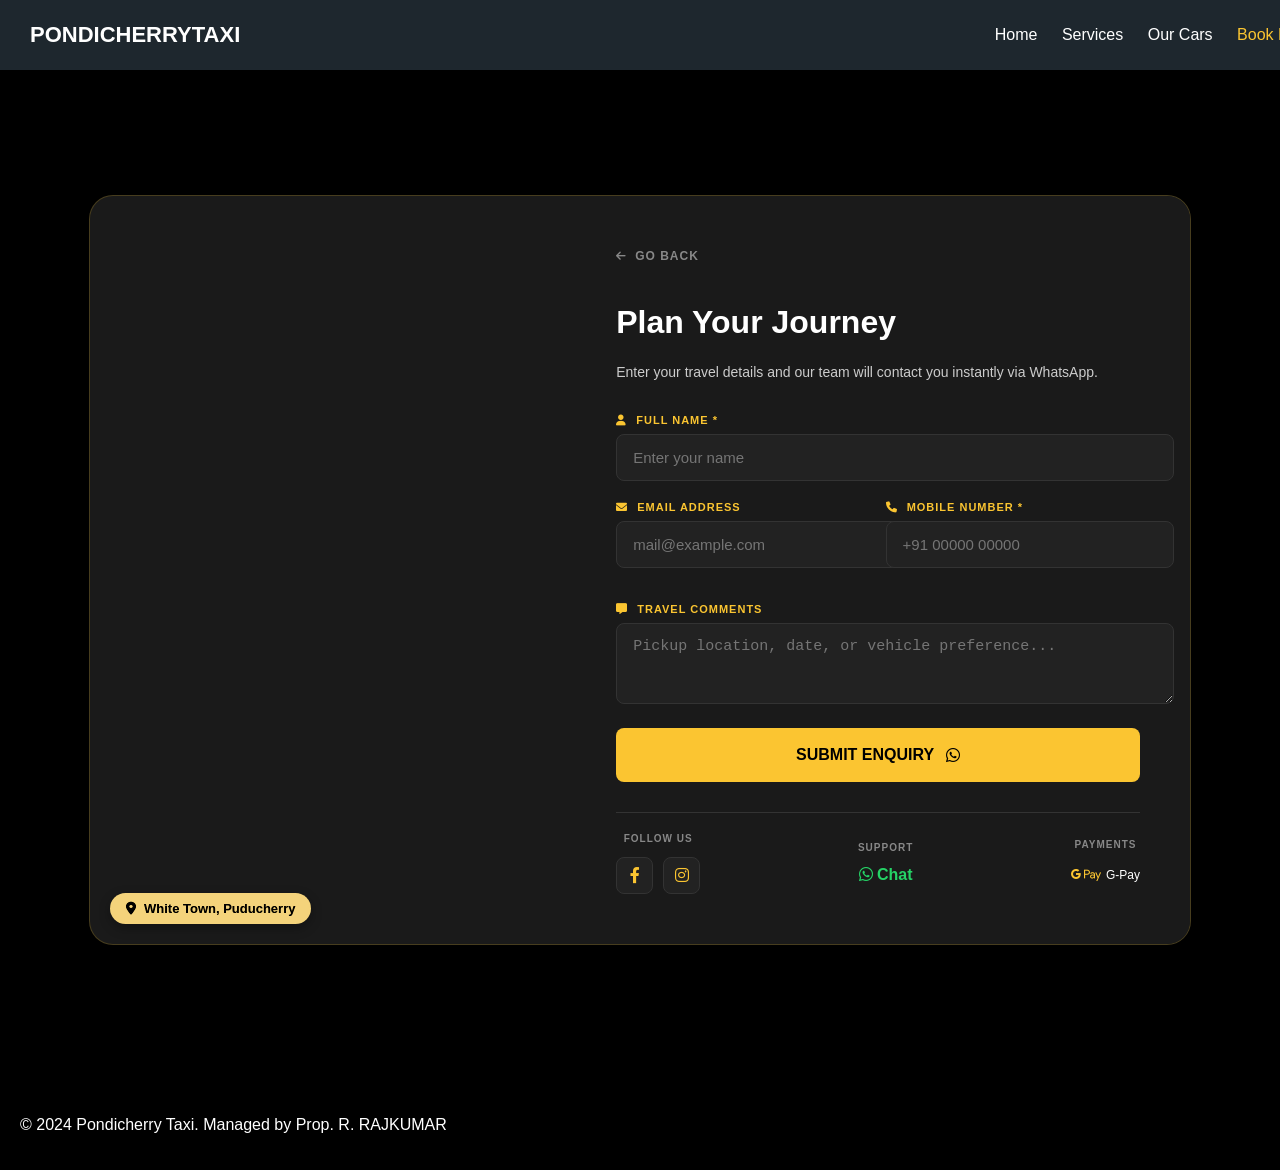
==== Enquiry.html @ b758b0fe "Final tesing..." ====
<!DOCTYPE html>
<html lang="en">
<head>
    <meta charset="UTF-8">
    <meta name="viewport" content="width=device-width, initial-scale=1.0">
    <title>Travel Enquiry | Pondicherry Taxi</title>
    <link rel="stylesheet" href="templates/style.css"> 
    <link rel="stylesheet" href="templates/Enquiry.css">
    <link rel="stylesheet" href="https://cdnjs.cloudflare.com/ajax/libs/font-awesome/6.0.0/css/all.min.css">
</head>
<body class="enquiry-body">

    <nav class="top-panel">
        <div class="logo">PONDICHERRY<span>TAXI</span></div>
        <div class="menu">
            <a href="index.html">Home</a>
            <a href="index.html#services">Services</a>
            <a href="index.html#fleet">Our Cars</a>
            <a href="index.html#booking-section" class="nav-cta" style="color:var(--gold)">Book Now</a>
        </div>
    </nav>

    <main class="enquiry-page">
        <div class="split-container">
            <div class="map-section">
                <iframe src="https://www.google.com/maps/embed?pb=!1m18!1m12!1m3!1d15613.06443494871!2d79.82512615!3d11.9338115!2m3!1f0!2f0!3f0!3m2!1i1024!2i768!4f13.1!3m3!1m2!1s0x3a53616a69527961%3A0x7d6c66657158756!2sWhite%20Town%2C%20Puducherry!5e0!3m2!1sen!2sin!4v1715856413890!5m2!1sen!2sin" 
                        width="100%" height="100%" style="border:0;" allowfullscreen="" loading="lazy">
                </iframe>
                <div class="map-overlay">
                    <div class="info-pill"><i class="fas fa-map-marker-alt"></i> White Town, Puducherry</div>
                </div>
            </div>

            <div class="form-section">
                <a href="javascript:history.back()" class="back-link" style="display: inline-flex; align-items: center; gap: 8px; color: #888; text-decoration: none; font-size: 12px; font-weight: 600; margin-bottom: 15px; text-transform: uppercase; letter-spacing: 1px;">
                    <i class="fas fa-arrow-left"></i> Go Back
                </a>

                <div class="form-header">
                    <h2>Plan Your Journey</h2>
                    <div class="divider" style="margin: 0 0 20px 0;"></div>
                    <p class="subtitle">Enter your travel details and our team will contact you instantly via WhatsApp.</p>
                </div>

                <form onsubmit="sendEnquiry(event)">
                    <div class="input-group">
                        <label><i class="fas fa-user"></i> Full Name *</label>
                        <input type="text" id="fname" placeholder="Enter your name" required>
                    </div>
                    
                    <div class="form-row">
                        <div class="input-group">
                            <label><i class="fas fa-envelope"></i> Email Address</label>
                            <input type="email" id="femail" placeholder="mail@example.com">
                        </div>
                        <div class="input-group">
                            <label><i class="fas fa-phone"></i> Mobile Number *</label>
                            <input type="tel" id="fphone" placeholder="+91 00000 00000" required>
                        </div>
                    </div>

                    <div class="input-group">
                        <label><i class="fas fa-comment-alt"></i> Travel Comments</label>
                        <textarea id="fmsg" placeholder="Pickup location, date, or vehicle preference..." rows="3"></textarea>
                    </div>

                    <button type="submit" class="send-btn">
                        <span>Submit Enquiry</span>
                        <i class="fab fa-whatsapp"></i>
                    </button>
                </form>

                <div class="footer-trust-container" style="margin-top: 30px; border-top: 1px solid #333; padding-top: 20px;">
                    <div class="trust-grid" style="display: flex; justify-content: space-between; align-items: center; gap: 10px;">
                        
                        <div class="trust-card">
                            <span class="trust-label" style="font-size: 10px; color: #888; text-transform: uppercase;">Follow Us</span>
                            <div class="social-wrapper" style="display: flex; gap: 10px; margin-top: 5px;">
                                <a href="#" class="social-btn" style="color:var(--gold);"><i class="fab fa-facebook-f"></i></a>
                                <a href="#" class="social-btn" style="color:var(--gold);"><i class="fab fa-instagram"></i></a>
                            </div>
                        </div>

                        <div class="trust-card">
                            <span class="trust-label" style="font-size: 10px; color: #888; text-transform: uppercase;">Support</span>
                            <a href="https://wa.me/919585641389" style="display: block; color: #25d366; text-decoration: none; margin-top: 5px; font-weight: bold;">
                                <i class="fab fa-whatsapp"></i> Chat
                            </a>
                        </div>

                        <div class="trust-card">
                            <span class="trust-label" style="font-size: 10px; color: #888; text-transform: uppercase;">Payments</span>
                            <div style="color: white; margin-top: 5px; font-size: 12px; display: flex; align-items: center; gap: 5px;">
                                <i class="fab fa-google-pay" style="font-size: 24px; color: var(--gold);"></i> G-Pay
                            </div>
                        </div>
                    </div>
                </div>
            </div>
        </div>
    </main>

    <footer class="footer-bottom" style="background: #000; padding: 20px;">
        <p>© 2024 Pondicherry Taxi. Managed by Prop. R. RAJKUMAR</p>
    </footer>

    <script>
        function sendEnquiry(event) {
            event.preventDefault();
            const name = document.getElementById('fname').value;
            const email = document.getElementById('femail').value;
            const phone = document.getElementById('fphone').value;
            const msg = document.getElementById('fmsg').value;
            const whatsappNumber = "919585641389";
            
            const text = `*New Travel Enquiry*%0A------------------%0A👤 *Name:* ${name}%0A📧 *Email:* ${email}%0A📞 *Phone:* ${phone}%0A💬 *Message:* ${msg}`;
            
            window.open(`https://wa.me/${whatsappNumber}?text=${text}`, '_blank');
        }
    </script>
</body>
</html>
---- templates/style.css ----
/* Reset default margin & font */
body {
  margin: 0;
  font-family: Arial, sans-serif;
}

/* Top Panel / Navigation */
.top-panel {
  position: fixed;
  top: 0;
  width: 100%;
  height: 70px;
  background-color: #1e272e;
  display: flex;
  align-items: center;
  justify-content: space-between;
  padding: 0 30px;
  color: white;
  z-index: 1000;
}

/* Logo text */
.logo {
  font-size: 22px;
  font-weight: bold;
}

/* Navigation menu */
.menu a {
  color: white;
  text-decoration: none;
  margin-left: 20px;
  font-size: 16px;
}

.menu a:hover {
  color: #fbc531;
}

/* Hero Section */
.hero {
  background-image: url("../src/taxi-bg.jpg"); /* add taxi image */
  background-size: cover;
  background-position: center;
  min-height: 100vh;
  padding-top: 120px; /* space below fixed top panel */
  display: flex;
  justify-content: center;
  align-items: flex-start;
}

/* Booking Form */
.booking-form {
  background: rgba(255, 255, 255, 0.95);
  padding: 30px;
  border-radius: 12px;
  box-shadow: 0 0 20px rgba(0,0,0,0.2);
  max-width: 400px;
  width: 100%;
  text-align: center;
}

.booking-form h2 {
  margin-bottom: 20px;
}

.booking-form input {
  width: 100%;
  padding: 12px;
  margin: 10px 0;
  border: 1px solid #ccc;
  border-radius: 6px;
}

.booking-form button {
  width: 100%;
  padding: 12px;
  margin-top: 10px;
  background-color: #f9ca24;
  border: none;
  font-size: 16px;
  font-weight: bold;
  cursor: pointer;
  border-radius: 6px;
}

.booking-form button:hover {
  background-color: #e1b12c;
}

/* Content Section */
.content {
  margin-top: 50px;
  padding: 40px 20px;
  text-align: center;
  background-color: #f5f6fa;
}

/* Responsive for Mobile */
@media (max-width: 600px) {
  .menu a {
    margin-left: 10px;
    font-size: 14px;
  }

  .booking-form {
    margin: 0 10px;
    padding: 20px;
  }

  .top-panel {
    padding: 0 15px;
  }
}
.whatsapp-float {
  position: fixed;
  bottom: 20px;
  right: 20px;
  background: #25d366;
  color: white;
  font-size: 26px;
  padding: 15px;
  border-radius: 50%;
  text-decoration: none;
  box-shadow: 0 0 10px rgba(0,0,0,0.3);
  z-index: 1000;
}
---- templates/Enquiry.css ----
/* Enquiry.css - Premium Dark Theme */

:root {
    --gold: #fbc531;
    --dark: #000000;
}

.enquiry-body {
    background-color: #000; /* Match Home Page background */
    color: white;
}

/* Page Layout */
.enquiry-page {
    min-height: 100vh;
    padding: 120px 5% 60px;
    display: flex;
    justify-content: center;
    align-items: center;
}

.split-container {
    display: flex;
    width: 100%;
    max-width: 1100px;
    background: #1a1a1a; /* Dark gray surface */
    border-radius: 24px;
    overflow: hidden;
    box-shadow: 0 20px 50px rgba(0,0,0,0.5);
    border: 1px solid rgba(251, 197, 49, 0.2); /* Subtle gold border */
}

/* Map Section */
.map-section {
    flex: 1;
    position: relative;
    min-height: 400px;
    filter: grayscale(0.5) contrast(1.2); /* Styled map to look premium */
}

.map-overlay {
    position: absolute;
    bottom: 20px;
    left: 20px;
}

.info-pill {
    background: var(--gold);
    color: var(--dark);
    padding: 8px 16px;
    border-radius: 50px;
    font-size: 13px;
    font-weight: 700;
    box-shadow: 0 4px 12px rgba(0,0,0,0.3);
    display: flex;
    align-items: center;
    gap: 8px;
}

/* Form Section */
.form-section {
    flex: 1.1;
    padding: 50px;
    background: #1a1a1a;
}

.form-header h2 {
    font-size: 32px;
    color: white;
    margin-bottom: 5px;
    font-weight: 700;
}

.subtitle {
    color: #ccc;
    font-size: 14px;
    line-height: 1.6;
    margin-bottom: 30px;
}

.form-row {
    display: flex;
    gap: 15px;
    margin-bottom: 15px;
}

.input-group {
    flex: 1;
    margin-bottom: 20px;
}

.input-group label {
    display: block;
    font-size: 11px;
    font-weight: 700;
    color: var(--gold);
    margin-bottom: 8px;
    text-transform: uppercase;
    letter-spacing: 1px;
}

.input-group label i {
    margin-right: 5px;
}

.input-group input, .input-group textarea {
    width: 100%;
    padding: 14px 16px;
    border: 1px solid #333;
    border-radius: 8px;
    font-size: 15px;
    transition: all 0.3s ease;
    background: #222;
    color: white;
    outline: none;
}

.input-group input:focus, .input-group textarea:focus {
    border-color: var(--gold);
    background: #2a2a2a;
    box-shadow: 0 0 10px rgba(251, 197, 49, 0.2);
}

.send-btn {
    width: 100%;
    background: var(--gold);
    color: var(--dark);
    border: none;
    padding: 18px;
    border-radius: 8px;
    font-size: 16px;
    font-weight: 700;
    cursor: pointer;
    display: flex;
    align-items: center;
    justify-content: center;
    gap: 12px;
    transition: all 0.3s ease;
    text-transform: uppercase;
}

.send-btn:hover {
    background: white;
    transform: translateY(-3px);
    box-shadow: 0 10px 20px rgba(251, 197, 49, 0.2);
}

/* WhatsApp Floating Button */
.whatsapp-btn {
    position: fixed;
    bottom: 30px;
    right: 30px;
    background: #25d366;
    color: white;
    width: 60px;
    height: 60px;
    border-radius: 50%;
    display: flex;
    justify-content: center;
    align-items: center;
    font-size: 30px;
    box-shadow: 0 8px 25px rgba(37, 211, 102, 0.3);
    z-index: 2000;
    text-decoration: none;
}

/* --- Added Trust Section Styles --- */

.footer-trust-container {
    margin-top: 30px;
    padding-top: 25px;
    border-top: 1px solid #333;
}

.trust-grid {
    display: flex;
    justify-content: space-between;
    align-items: center;
    gap: 15px;
}

.trust-card {
    display: flex;
    flex-direction: column;
    align-items: center;
    gap: 8px;
}

.trust-label {
    font-size: 10px;
    text-transform: uppercase;
    letter-spacing: 1px;
    color: #888;
    font-weight: 700;
}

.social-wrapper {
    display: flex;
    gap: 10px;
}

.social-btn {
    width: 35px;
    height: 35px;
    background: #222;
    border-radius: 8px;
    display: flex;
    align-items: center;
    justify-content: center;
    color: var(--gold);
    text-decoration: none;
    transition: 0.3s;
    border: 1px solid #333;
}

.social-btn:hover {
    background: var(--gold);
    color: #000;
    transform: translateY(-3px);
}

.wa-direct {
    display: flex;
    align-items: center;
    gap: 5px;
    color: #25d366;
    text-decoration: none;
    font-size: 13px;
    font-weight: 600;
    background: rgba(37, 211, 102, 0.1);
    padding: 5px 12px;
    border-radius: 20px;
}

.payment-badge {
    display: flex;
    align-items: center;
    gap: 5px;
    color: var(--gold);
}

.payment-badge i { font-size: 24px; }
.payment-text { font-size: 12px; color: #fff; }

/* Mobile Responsive */
@media (max-width: 900px) {
    .split-container { flex-direction: column-reverse; }
    .form-section { padding: 40px 25px; }
    .form-row { flex-direction: column; gap: 0; }
    .map-section { min-height: 250px; }
    .enquiry-page { padding-top: 100px; }
}

@media (max-width: 600px) {
    .trust-grid { flex-direction: row; flex-wrap: wrap; justify-content: center; gap: 20px; }
}
/* --- Professional Back Button --- */
.back-link {
    display: inline-flex;
    align-items: center;
    gap: 8px;
    color: #888;
    text-decoration: none;
    font-size: 13px;
    font-weight: 600;
    margin-bottom: 20px;
    transition: all 0.3s ease;
    text-transform: uppercase;
    letter-spacing: 1px;
}

.back-link i {
    font-size: 11px;
    transition: transform 0.3s ease;
}

.back-link:hover {
    color: var(--gold);
}

.back-link:hover i {
    transform: translateX(-5px); /* Moves arrow left on hover */
}
.back-link {
    transition: 0.3s all ease;
}

.back-link:hover {
    color: var(--gold) !important;
}

.back-link:hover i {
    transform: translateX(-5px);
}
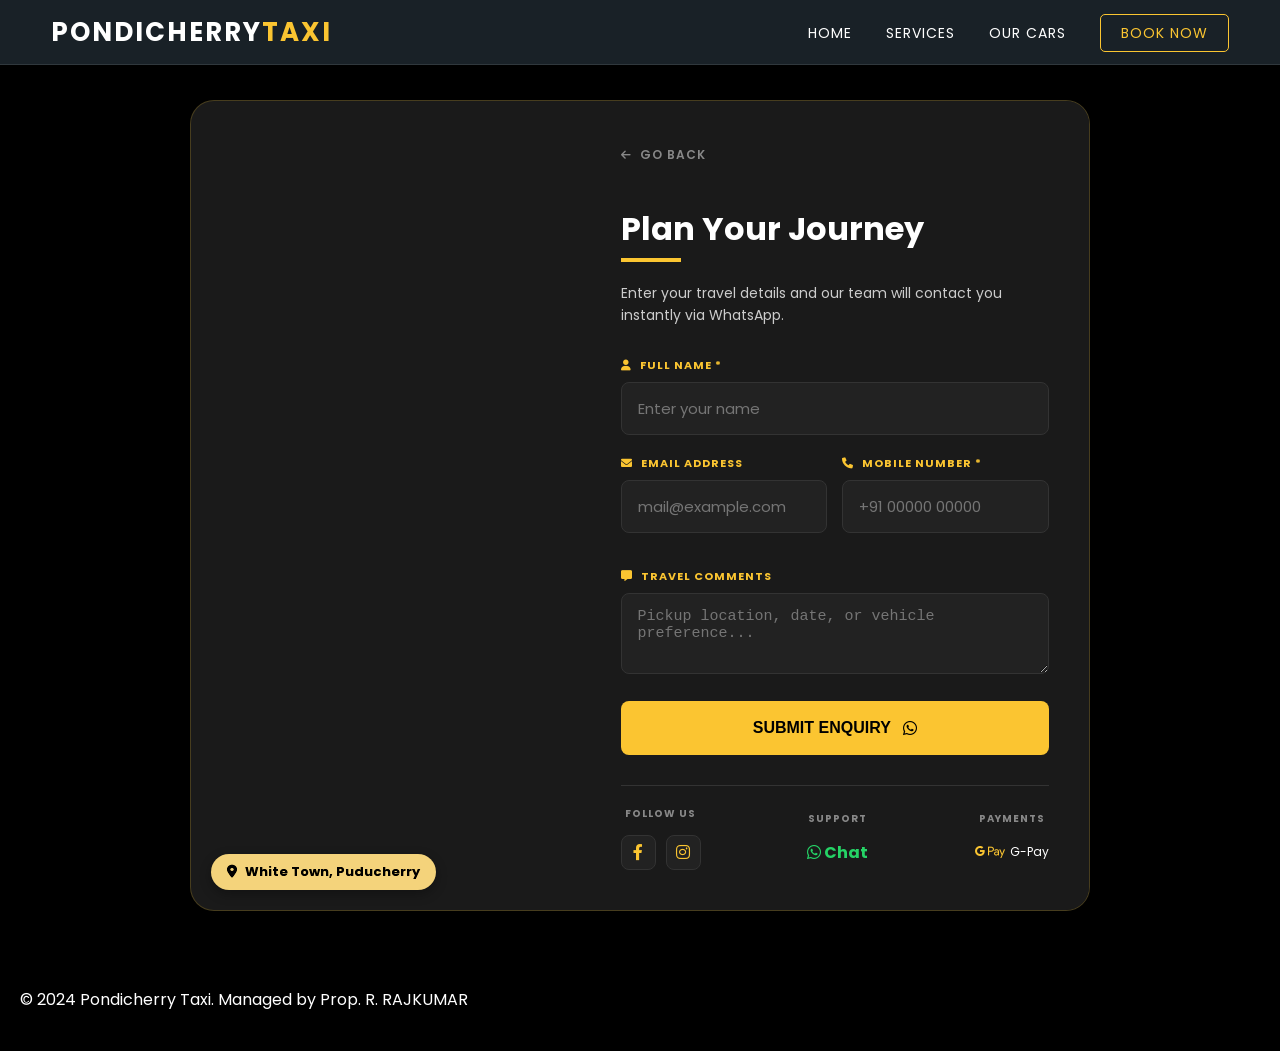
==== commit 75a57c19: "Final testing" ====
--- a/Enquiry.html
+++ b/Enquiry.html
@@ -1,122 +1,240 @@
 <!DOCTYPE html>
 <html lang="en">
-<head>
-    <meta charset="UTF-8">
-    <meta name="viewport" content="width=device-width, initial-scale=1.0">
+  <head>
+    <meta charset="UTF-8" />
+    <meta name="viewport" content="width=device-width, initial-scale=1.0" />
     <title>Travel Enquiry | Pondicherry Taxi</title>
-    <link rel="stylesheet" href="templates/style.css"> 
-    <link rel="stylesheet" href="templates/Enquiry.css">
-    <link rel="stylesheet" href="https://cdnjs.cloudflare.com/ajax/libs/font-awesome/6.0.0/css/all.min.css">
-</head>
-<body class="enquiry-body">
-
+    <link rel="stylesheet" href="templates/style.css" />
+    <link rel="stylesheet" href="templates/Enquiry.css" />
+    <link
+      rel="stylesheet"
+      href="https://cdnjs.cloudflare.com/ajax/libs/font-awesome/6.0.0/css/all.min.css"
+    />
+  </head>
+  <body class="enquiry-body">
     <nav class="top-panel">
-        <div class="logo">PONDICHERRY<span>TAXI</span></div>
-        <div class="menu">
-            <a href="index.html">Home</a>
-            <a href="index.html#services">Services</a>
-            <a href="index.html#fleet">Our Cars</a>
-            <a href="index.html#booking-section" class="nav-cta" style="color:var(--gold)">Book Now</a>
+      <div class="logo">PONDICHERRY<span>TAXI</span></div>
+      <div class="menu">
+        <a href="index.html">Home</a>
+        <a href="index.html#services">Services</a>
+        <a href="index.html#fleet">Our Cars</a>
+        <a
+          href="index.html#booking-section"
+          class="nav-cta"
+          style="color: var(--gold)"
+          >Book Now</a
+        >
+      </div>
+    </nav>
+
+    <main class="enquiry-page">
+      <div class="split-container">
+        <div class="map-section">
+          <iframe
+            src="https://www.google.com/maps/embed?pb=!1m18!1m12!1m3!1d15613.06443494871!2d79.82512615!3d11.9338115!2m3!1f0!2f0!3f0!3m2!1i1024!2i768!4f13.1!3m3!1m2!1s0x3a53616a69527961%3A0x7d6c66657158756!2sWhite%20Town%2C%20Puducherry!5e0!3m2!1sen!2sin!4v1715856413890!5m2!1sen!2sin"
+            width="100%"
+            height="100%"
+            style="border: 0"
+            allowfullscreen=""
+            loading="lazy"
+          >
+          </iframe>
+          <div class="map-overlay">
+            <div class="info-pill">
+              <i class="fas fa-map-marker-alt"></i> White Town, Puducherry
+            </div>
+          </div>
         </div>
-    </nav>
-
-    <main class="enquiry-page">
-        <div class="split-container">
-            <div class="map-section">
-                <iframe src="https://www.google.com/maps/embed?pb=!1m18!1m12!1m3!1d15613.06443494871!2d79.82512615!3d11.9338115!2m3!1f0!2f0!3f0!3m2!1i1024!2i768!4f13.1!3m3!1m2!1s0x3a53616a69527961%3A0x7d6c66657158756!2sWhite%20Town%2C%20Puducherry!5e0!3m2!1sen!2sin!4v1715856413890!5m2!1sen!2sin" 
-                        width="100%" height="100%" style="border:0;" allowfullscreen="" loading="lazy">
-                </iframe>
-                <div class="map-overlay">
-                    <div class="info-pill"><i class="fas fa-map-marker-alt"></i> White Town, Puducherry</div>
+
+        <div class="form-section">
+          <a
+            href="javascript:history.back()"
+            class="back-link"
+            style="
+              display: inline-flex;
+              align-items: center;
+              gap: 8px;
+              color: #888;
+              text-decoration: none;
+              font-size: 12px;
+              font-weight: 600;
+              margin-bottom: 15px;
+              text-transform: uppercase;
+              letter-spacing: 1px;
+            "
+          >
+            <i class="fas fa-arrow-left"></i> Go Back
+          </a>
+
+          <div class="form-header">
+            <h2>Plan Your Journey</h2>
+            <div class="divider" style="margin: 0 0 20px 0"></div>
+            <p class="subtitle">
+              Enter your travel details and our team will contact you instantly
+              via WhatsApp.
+            </p>
+          </div>
+
+          <form onsubmit="sendEnquiry(event)">
+            <div class="input-group">
+              <label><i class="fas fa-user"></i> Full Name *</label>
+              <input
+                type="text"
+                id="fname"
+                placeholder="Enter your name"
+                required
+              />
+            </div>
+
+            <div class="form-row">
+              <div class="input-group">
+                <label><i class="fas fa-envelope"></i> Email Address</label>
+                <input
+                  type="email"
+                  id="femail"
+                  placeholder="mail@example.com"
+                />
+              </div>
+              <div class="input-group">
+                <label><i class="fas fa-phone"></i> Mobile Number *</label>
+                <input
+                  type="tel"
+                  id="fphone"
+                  placeholder="+91 00000 00000"
+                  required
+                />
+              </div>
+            </div>
+
+            <div class="input-group">
+              <label><i class="fas fa-comment-alt"></i> Travel Comments</label>
+              <textarea
+                id="fmsg"
+                placeholder="Pickup location, date, or vehicle preference..."
+                rows="3"
+              ></textarea>
+            </div>
+
+            <button type="submit" class="send-btn">
+              <span>Submit Enquiry</span>
+              <i class="fab fa-whatsapp"></i>
+            </button>
+          </form>
+
+          <div
+            class="footer-trust-container"
+            style="
+              margin-top: 30px;
+              border-top: 1px solid #333;
+              padding-top: 20px;
+            "
+          >
+            <div
+              class="trust-grid"
+              style="
+                display: flex;
+                justify-content: space-between;
+                align-items: center;
+                gap: 10px;
+              "
+            >
+              <div class="trust-card">
+                <span
+                  class="trust-label"
+                  style="
+                    font-size: 10px;
+                    color: #888;
+                    text-transform: uppercase;
+                  "
+                  >Follow Us</span
+                >
+                <div
+                  class="social-wrapper"
+                  style="display: flex; gap: 10px; margin-top: 5px"
+                >
+                  <a href="#" class="social-btn" style="color: var(--gold)"
+                    ><i class="fab fa-facebook-f"></i
+                  ></a>
+                  <a href="#" class="social-btn" style="color: var(--gold)"
+                    ><i class="fab fa-instagram"></i
+                  ></a>
                 </div>
-            </div>
-
-            <div class="form-section">
-                <a href="javascript:history.back()" class="back-link" style="display: inline-flex; align-items: center; gap: 8px; color: #888; text-decoration: none; font-size: 12px; font-weight: 600; margin-bottom: 15px; text-transform: uppercase; letter-spacing: 1px;">
-                    <i class="fas fa-arrow-left"></i> Go Back
+              </div>
+
+              <div class="trust-card">
+                <span
+                  class="trust-label"
+                  style="
+                    font-size: 10px;
+                    color: #888;
+                    text-transform: uppercase;
+                  "
+                  >Support</span
+                >
+                <a
+                  href="https://wa.me/919585641389"
+                  style="
+                    display: block;
+                    color: #25d366;
+                    text-decoration: none;
+                    margin-top: 5px;
+                    font-weight: bold;
+                  "
+                >
+                  <i class="fab fa-whatsapp"></i> Chat
                 </a>
-
-                <div class="form-header">
-                    <h2>Plan Your Journey</h2>
-                    <div class="divider" style="margin: 0 0 20px 0;"></div>
-                    <p class="subtitle">Enter your travel details and our team will contact you instantly via WhatsApp.</p>
+              </div>
+
+              <div class="trust-card">
+                <span
+                  class="trust-label"
+                  style="
+                    font-size: 10px;
+                    color: #888;
+                    text-transform: uppercase;
+                  "
+                  >Payments</span
+                >
+                <div
+                  style="
+                    color: white;
+                    margin-top: 5px;
+                    font-size: 12px;
+                    display: flex;
+                    align-items: center;
+                    gap: 5px;
+                  "
+                >
+                  <i
+                    class="fab fa-google-pay"
+                    style="font-size: 24px; color: var(--gold)"
+                  ></i>
+                  G-Pay
                 </div>
-
-                <form onsubmit="sendEnquiry(event)">
-                    <div class="input-group">
-                        <label><i class="fas fa-user"></i> Full Name *</label>
-                        <input type="text" id="fname" placeholder="Enter your name" required>
-                    </div>
-                    
-                    <div class="form-row">
-                        <div class="input-group">
-                            <label><i class="fas fa-envelope"></i> Email Address</label>
-                            <input type="email" id="femail" placeholder="mail@example.com">
-                        </div>
-                        <div class="input-group">
-                            <label><i class="fas fa-phone"></i> Mobile Number *</label>
-                            <input type="tel" id="fphone" placeholder="+91 00000 00000" required>
-                        </div>
-                    </div>
-
-                    <div class="input-group">
-                        <label><i class="fas fa-comment-alt"></i> Travel Comments</label>
-                        <textarea id="fmsg" placeholder="Pickup location, date, or vehicle preference..." rows="3"></textarea>
-                    </div>
-
-                    <button type="submit" class="send-btn">
-                        <span>Submit Enquiry</span>
-                        <i class="fab fa-whatsapp"></i>
-                    </button>
-                </form>
-
-                <div class="footer-trust-container" style="margin-top: 30px; border-top: 1px solid #333; padding-top: 20px;">
-                    <div class="trust-grid" style="display: flex; justify-content: space-between; align-items: center; gap: 10px;">
-                        
-                        <div class="trust-card">
-                            <span class="trust-label" style="font-size: 10px; color: #888; text-transform: uppercase;">Follow Us</span>
-                            <div class="social-wrapper" style="display: flex; gap: 10px; margin-top: 5px;">
-                                <a href="#" class="social-btn" style="color:var(--gold);"><i class="fab fa-facebook-f"></i></a>
-                                <a href="#" class="social-btn" style="color:var(--gold);"><i class="fab fa-instagram"></i></a>
-                            </div>
-                        </div>
-
-                        <div class="trust-card">
-                            <span class="trust-label" style="font-size: 10px; color: #888; text-transform: uppercase;">Support</span>
-                            <a href="https://wa.me/919585641389" style="display: block; color: #25d366; text-decoration: none; margin-top: 5px; font-weight: bold;">
-                                <i class="fab fa-whatsapp"></i> Chat
-                            </a>
-                        </div>
-
-                        <div class="trust-card">
-                            <span class="trust-label" style="font-size: 10px; color: #888; text-transform: uppercase;">Payments</span>
-                            <div style="color: white; margin-top: 5px; font-size: 12px; display: flex; align-items: center; gap: 5px;">
-                                <i class="fab fa-google-pay" style="font-size: 24px; color: var(--gold);"></i> G-Pay
-                            </div>
-                        </div>
-                    </div>
-                </div>
-            </div>
+              </div>
+            </div>
+          </div>
         </div>
+      </div>
     </main>
 
-    <footer class="footer-bottom" style="background: #000; padding: 20px;">
-        <p>© 2024 Pondicherry Taxi. Managed by Prop. R. RAJKUMAR</p>
+    <footer class="footer-bottom" style="background: #000; padding: 20px">
+      <p>© 2024 Pondicherry Taxi. Managed by Prop. R. RAJKUMAR</p>
     </footer>
 
     <script>
-        function sendEnquiry(event) {
-            event.preventDefault();
-            const name = document.getElementById('fname').value;
-            const email = document.getElementById('femail').value;
-            const phone = document.getElementById('fphone').value;
-            const msg = document.getElementById('fmsg').value;
-            const whatsappNumber = "919585641389";
-            
-            const text = `*New Travel Enquiry*%0A------------------%0A👤 *Name:* ${name}%0A📧 *Email:* ${email}%0A📞 *Phone:* ${phone}%0A💬 *Message:* ${msg}`;
-            
-            window.open(`https://wa.me/${whatsappNumber}?text=${text}`, '_blank');
-        }
+      function sendEnquiry(event) {
+        event.preventDefault();
+        const name = document.getElementById("fname").value;
+        const email = document.getElementById("femail").value;
+        const phone = document.getElementById("fphone").value;
+        const msg = document.getElementById("fmsg").value;
+        const whatsappNumber = "919585641389";
+
+        const text = `*New Travel Enquiry*%0A------------------%0A👤 *Name:* ${name}%0A📧 *Email:* ${email}%0A📞 *Phone:* ${phone}%0A💬 *Message:* ${msg}`;
+
+        window.open(`https://wa.me/${whatsappNumber}?text=${text}`, "_blank");
+      }
     </script>
-</body>
-</html>+  </body>
+</html>
--- a/templates/style.css
+++ b/templates/style.css
@@ -1,128 +1,310 @@
-/* Reset default margin & font */
+@import url('https://fonts.googleapis.com/css2?family=Poppins:wght@300;400;600;700&display=swap');
+
+:root {
+    --gold: #fbc531;
+    --dark: #1e272e;
+    --light: rgba(255, 255, 255, 0.9);
+    --glass: rgba(30, 39, 46, 0.85);
+}
+
+* { box-sizing: border-box; }
+
+html { scroll-behavior: smooth; }
+
 body {
-  margin: 0;
-  font-family: Arial, sans-serif;
-}
-
-/* Top Panel / Navigation */
+    margin: 0;
+    font-family: 'Poppins', sans-serif;
+    background: #000;
+    color: white;
+}
+
+/* Nav Improvements */
 .top-panel {
-  position: fixed;
-  top: 0;
-  width: 100%;
-  height: 70px;
-  background-color: #1e272e;
-  display: flex;
-  align-items: center;
-  justify-content: space-between;
-  padding: 0 30px;
-  color: white;
-  z-index: 1000;
-}
-
-/* Logo text */
-.logo {
-  font-size: 22px;
-  font-weight: bold;
-}
-
-/* Navigation menu */
-.menu a {
-  color: white;
-  text-decoration: none;
-  margin-left: 20px;
-  font-size: 16px;
-}
-
-.menu a:hover {
-  color: #fbc531;
-}
+    position: fixed;
+    top: 0; width: 100%; height: 65px;
+    background: var(--glass);
+    backdrop-filter: blur(15px);
+    display: flex; align-items: center; justify-content: space-between;
+    padding: 0 8%; z-index: 1000;
+    border-bottom: 1px solid rgba(255, 255, 255, 0.1);
+}
+
+.logo { font-size: 26px; font-weight: 700; color: white; letter-spacing: 2px; }
+.logo span { color: var(--gold); }
+
+.menu a { 
+    color: white; text-decoration: none; margin-left: 30px; 
+    font-size: 14px; font-weight: 400; transition: 0.3s;
+    text-transform: uppercase; letter-spacing: 1px;
+}
+
+.menu a:hover, .nav-cta { color: var(--gold); }
+.nav-cta { border: 1px solid var(--gold); padding: 8px 20px; border-radius: 5px; }
 
 /* Hero Section */
 .hero {
-  background-image: url("../src/taxi-bg.jpg"); /* add taxi image */
-  background-size: cover;
-  background-position: center;
-  min-height: 100vh;
-  padding-top: 120px; /* space below fixed top panel */
-  display: flex;
-  justify-content: center;
-  align-items: flex-start;
-}
-
-/* Booking Form */
-.booking-form {
-  background: rgba(255, 255, 255, 0.95);
-  padding: 30px;
-  border-radius: 12px;
-  box-shadow: 0 0 20px rgba(0,0,0,0.2);
-  max-width: 400px;
-  width: 100%;
-  text-align: center;
-}
-
-.booking-form h2 {
-  margin-bottom: 20px;
-}
-
-.booking-form input {
-  width: 100%;
-  padding: 12px;
-  margin: 10px 0;
-  border: 1px solid #ccc;
-  border-radius: 6px;
-}
-
-.booking-form button {
-  width: 100%;
-  padding: 12px;
-  margin-top: 10px;
-  background-color: #f9ca24;
-  border: none;
-  font-size: 16px;
-  font-weight: bold;
-  cursor: pointer;
-  border-radius: 6px;
-}
-
-.booking-form button:hover {
-  background-color: #e1b12c;
-}
-
-/* Content Section */
-.content {
-  margin-top: 50px;
-  padding: 40px 20px;
-  text-align: center;
-  background-color: #f5f6fa;
-}
-
-/* Responsive for Mobile */
+    height: 100vh;
+    background: url('../src/image.png') center/cover no-repeat fixed;
+    display: flex; align-items: center; justify-content: center;
+    position: relative; text-align: center;
+}
+
+.hero-overlay {
+    position: absolute; top: 0; left: 0; width: 100%; height: 100%;
+    background: linear-gradient(rgba(0,0,0,0.5), #000);
+}
+
+.hero-content { position: relative; z-index: 2; max-width: 900px; padding: 0 20px; }
+
+.tagline { 
+    color: var(--gold); font-weight: 600; letter-spacing: 4px; 
+    display: block; margin-bottom: 10px; font-size: 14px;
+}
+
+.hero h1 { 
+    font-size: clamp(2.5rem, 8vw, 4.5rem); line-height: 1.1; 
+    margin-bottom: 20px; font-weight: 700;
+}
+
+.proprietor-badge {
+    background: rgba(255,255,255,0.1);
+    display: inline-block; padding: 10px 25px;
+    border-radius: 50px; border: 1px solid var(--gold);
+    color: var(--gold); margin-bottom: 30px;
+}
+
+.trust-icons { display: flex; justify-content: center; gap: 20px; margin-bottom: 40px; }
+.trust-badge { display: flex; align-items: center; gap: 10px; font-size: 13px; }
+.trust-badge i { color: var(--gold); font-size: 18px; }
+
+.hero-btns { display: flex; gap: 20px; justify-content: center; }
+.cta-button {
+    padding: 16px 35px; border-radius: 5px; text-decoration: none;
+    font-weight: 700; transition: 0.4s; text-transform: uppercase;
+}
+.gold { background: var(--gold); color: var(--dark); }
+.outline { border: 2px solid white; color: white; }
+.cta-button:hover { transform: translateY(-5px); filter: brightness(1.1); }
+
+/* Services Grid */
+.services-container { padding: 100px 8%; background: white; color: var(--dark); }
+.section-title { text-align: center; margin-bottom: 60px; }
+.section-title h2 { font-size: 32px; font-weight: 700; margin-bottom: 10px; }
+.divider { width: 60px; height: 4px; background: var(--gold); margin: 0 auto; }
+
+.services-grid {
+    display: grid; grid-template-columns: repeat(auto-fit, minmax(280px, 1fr));
+    gap: 30px;
+}
+.service-card {
+    padding: 40px; background: #f9f9f9; border-radius: 10px;
+    text-align: center; transition: 0.3s;
+}
+.service-card:hover { background: var(--dark); color: white; transform: scale(1.03); }
+.service-card i { font-size: 40px; color: var(--gold); margin-bottom: 20px; }
+
+/* Gallery Scroll */
+.gallery-container { padding: 80px 0; background: #000; }
+.horizontal-scroll {
+    display: flex; overflow-x: auto; gap: 20px; padding: 20px 8%;
+    scrollbar-width: none;
+}
+.gallery-item {
+    flex: 0 0 350px; height: 450px; border-radius: 15px;
+    overflow: hidden; position: relative;
+}
+.gallery-item img { width: 100%; height: 100%; object-fit: cover; transition: 0.5s; }
+.photo-overlay {
+    position: absolute; bottom: 0; width: 100%; padding: 20px;
+    background: linear-gradient(transparent, rgba(0,0,0,0.8));
+    text-align: center;
+}
+.gallery-item:hover img { transform: scale(1.1); }
+
+/* Booking Section */
+.booking-container { padding: 100px 8%; background: #0f0f0f; }
+.booking-wrapper {
+    display: flex; flex-wrap: wrap; gap: 50px;
+    background: var(--dark); border-radius: 20px; overflow: hidden;
+    box-shadow: 0 25px 50px rgba(0,0,0,0.5);
+}
+.booking-info { flex: 1; padding: 60px; min-width: 300px; }
+.booking-form { flex: 1.2; padding: 60px; background: white; color: var(--dark); min-width: 300px; }
+
+.input-group { margin-bottom: 20px; }
+.input-group label { display: block; font-size: 12px; font-weight: 700; text-transform: uppercase; margin-bottom: 8px; }
+.input-group input { 
+    width: 100%; padding: 12px; border: 1px solid #ddd; 
+    border-radius: 5px; font-family: inherit; 
+}
+
+.submit-btn {
+    width: 100%; padding: 18px; background: #25d366; color: white;
+    border: none; border-radius: 5px; font-weight: 700; font-size: 16px;
+    cursor: pointer; transition: 0.3s;
+}
+.submit-btn:hover { background: #1ebd5b; }
+
+/* WhatsApp Float */
+.whatsapp-float {
+    position: fixed; bottom: 30px; right: 30px;
+    background: #25d366; color: white; width: 65px; height: 65px;
+    border-radius: 50%; display: flex; align-items: center; justify-content: center;
+    font-size: 30px; z-index: 2000; box-shadow: 0 10px 25px rgba(37, 211, 102, 0.4);
+}
+
+.tooltip {
+    position: absolute; right: 80px; background: white; color: #333;
+    padding: 5px 15px; border-radius: 5px; font-size: 12px;
+    font-weight: 600; width: 120px; text-align: center;
+    visibility: hidden; opacity: 0; transition: 0.3s;
+}
+.whatsapp-float:hover .tooltip { visibility: visible; opacity: 1; }
+
+/* Mobile Adjustments */
+@media (max-width: 768px) {
+    .hero h1 { font-size: 3rem; }
+    .hero-btns { flex-direction: column; }
+    .booking-info, .booking-form { padding: 30px; }
+}
+
+/* =========================================
+   RESPONSIVE & DYNAMIC ALTERS
+   ========================================= */
+
+/* LAPTOP SPECIFIC (1024px to 1366px) */
+@media screen and (min-width: 1024px) and (max-width: 1366px) {
+    .hero h1 { font-size: 3.5rem; }
+    .services-grid { grid-template-columns: repeat(3, 1fr); }
+    .fleet-grid { grid-template-columns: repeat(3, 1fr); }
+    .top-panel { padding: 0 4%; }
+    .booking-container, .services-container, .fleet-container { padding: 80px 4%; }
+}
+
+/* MOBILE NAVIGATION (Hamburger) */
+.mobile-toggle {
+    display: none;
+    font-size: 28px;
+    color: white;
+    cursor: pointer;
+    padding: 10px;
+    z-index: 1001; /* Above menu */
+}
+
+@media (max-width: 900px) {
+    .menu {
+        position: fixed;
+        top: 65px;
+        right: -100%;
+        width: 100%; /* Full width for better touch targets */
+        max-width: 300px;
+        height: calc(100vh - 65px);
+        background: rgba(20, 20, 20, 0.98);
+        backdrop-filter: blur(15px);
+        flex-direction: column;
+        align-items: flex-start; /* Left align text */
+        justify-content: flex-start;
+        padding: 20px 0;
+        transition: 0.4s ease;
+        border-left: 1px solid rgba(255,255,255,0.1);
+        overflow-y: auto; /* Scrollable for landscape */
+        box-shadow: -10px 0 30px rgba(0,0,0,0.5);
+    }
+
+    .menu.active {
+        right: 0;
+    }
+
+    .menu a {
+        margin: 0;
+        width: 100%;
+        padding: 20px 30px;
+        border-bottom: 1px solid rgba(255,255,255,0.05);
+        font-size: 16px;
+        display: flex;
+        justify-content: space-between;
+        align-items: center;
+    }
+    
+    .menu a:hover {
+        background: rgba(255,255,255,0.05);
+        color: var(--gold);
+        padding-left: 35px;
+    }
+
+    .nav-cta {
+        margin: 20px auto !important;
+        width: 80% !important;
+        text-align: center;
+        background: var(--gold);
+        color: #000 !important;
+        font-weight: bold;
+        border: none;
+        justify-content: center;
+    }
+
+    .mobile-toggle {
+        display: block;
+    }
+    
+    .form-grid-2 {
+        grid-template-columns: 1fr;
+        padding: 20px;
+    }
+}
+
+/* MOBILE LANDSCAPE SPECIFIC (Height < 500px) */
+@media (max-width: 900px) and (max-height: 500px) and (orientation: landscape) {
+    .menu {
+        display: grid;
+        grid-template-columns: 1fr 1fr; /* Two columns for landscape menu */
+        align-items: start;
+        max-width: 100%; /* Full screen menu */
+        padding: 10px;
+    }
+    
+    .menu a {
+        padding: 15px;
+        border: none;
+        font-size: 14px;
+    }
+    
+    .nav-cta {
+        grid-column: span 2;
+        width: 50% !important;
+        margin: 10px auto !important;
+    }
+    
+    .hero {
+        height: auto;
+        min-height: 100vh;
+        padding: 80px 0;
+    }
+}
+
+/* PHONE PORTRAIT SPECIFIC (Max 600px) */
 @media (max-width: 600px) {
-  .menu a {
-    margin-left: 10px;
-    font-size: 14px;
-  }
-
-  .booking-form {
-    margin: 0 10px;
-    padding: 20px;
-  }
-
-  .top-panel {
-    padding: 0 15px;
-  }
-}
-.whatsapp-float {
-  position: fixed;
-  bottom: 20px;
-  right: 20px;
-  background: #25d366;
-  color: white;
-  font-size: 26px;
-  padding: 15px;
-  border-radius: 50%;
-  text-decoration: none;
-  box-shadow: 0 0 10px rgba(0,0,0,0.3);
-  z-index: 1000;
-}
-
+    .hero h1 { font-size: 2.2rem; }
+    .tagline { font-size: 12px; letter-spacing: 2px; }
+    .proprietor-badge { font-size: 12px; padding: 8px 15px; }
+    
+    .trust-icons { flex-wrap: wrap; gap: 10px; }
+    .trust-badge { font-size: 11px; }
+    
+    .hero-btns { flex-direction: column; width: 100%; }
+    .cta-button { width: 100%; text-align: center; padding: 14px; }
+    
+    .section-title h2 { font-size: 26px; }
+    .section-title { margin-bottom: 40px; }
+    
+    .form-row-inner { grid-template-columns: 1fr; }
+    
+    .footer-grid { grid-template-columns: 1fr; text-align: center; }
+    .contact-links li { justify-content: center; }
+    .social-icons { justify-content: center; }
+    
+    .passengers-tag {
+        font-size: 10px;
+        padding: 4px 8px;
+    }
+}
--- a/templates/Enquiry.css
+++ b/templates/Enquiry.css
@@ -251,6 +251,23 @@
     .enquiry-page { padding-top: 100px; }
 }
 
+/* Laptop Adjustments */
+@media screen and (min-width: 1024px) and (max-width: 1366px) {
+    .split-container { max-width: 900px; }
+    .form-section { padding: 40px; }
+    .enquiry-page { padding: 100px 4% 40px; }
+}
+
+/* Phone Improvements */
+@media (max-width: 480px) {
+    .enquiry-page { padding: 80px 4% 40px; }
+    .form-section { padding: 30px 20px; }
+    .form-header h2 { font-size: 24px; }
+    .subtitle { font-size: 13px; }
+    .input-group label { font-size: 10px; }
+    .send-btn { padding: 15px; font-size: 14px; }
+}
+
 @media (max-width: 600px) {
     .trust-grid { flex-direction: row; flex-wrap: wrap; justify-content: center; gap: 20px; }
 }
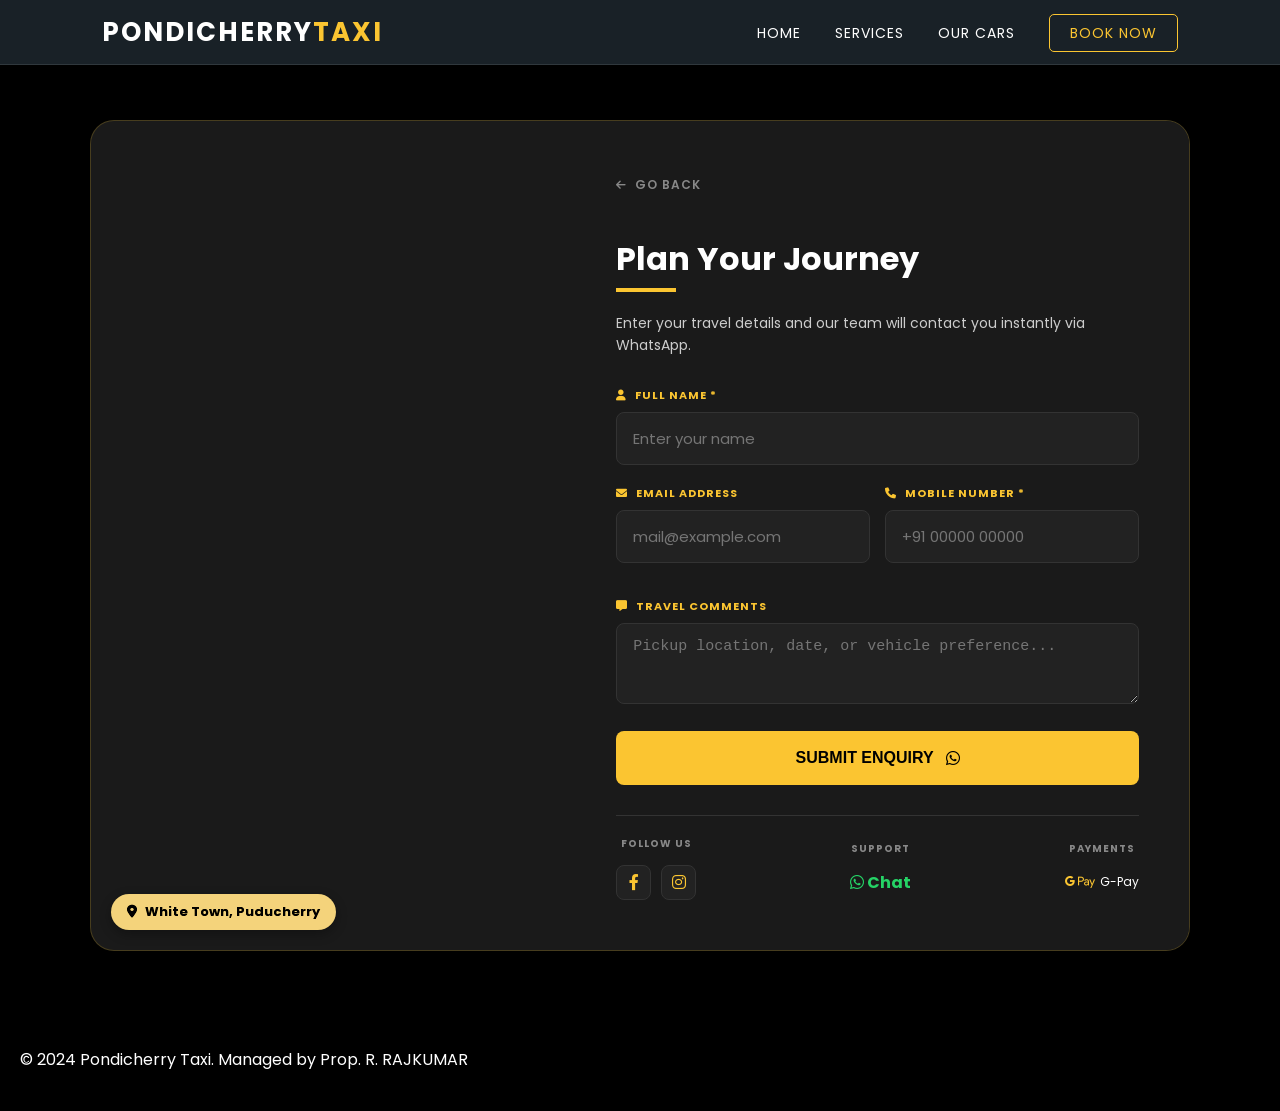
==== commit 64c3daf3: "debug" ====
--- a/Enquiry.html
+++ b/Enquiry.html
@@ -6,6 +6,7 @@
     <title>Travel Enquiry | Pondicherry Taxi</title>
     <link rel="stylesheet" href="templates/style.css" />
     <link rel="stylesheet" href="templates/Enquiry.css" />
+    <link rel="icon" type="image/png" href="src/travel.png">
     <link
       rel="stylesheet"
       href="https://cdnjs.cloudflare.com/ajax/libs/font-awesome/6.0.0/css/all.min.css"
--- a/templates/style.css
+++ b/templates/style.css
@@ -163,148 +163,8 @@
 
 /* Mobile Adjustments */
 @media (max-width: 768px) {
+    .menu { display: none; }
     .hero h1 { font-size: 3rem; }
     .hero-btns { flex-direction: column; }
     .booking-info, .booking-form { padding: 30px; }
-}
-
-/* =========================================
-   RESPONSIVE & DYNAMIC ALTERS
-   ========================================= */
-
-/* LAPTOP SPECIFIC (1024px to 1366px) */
-@media screen and (min-width: 1024px) and (max-width: 1366px) {
-    .hero h1 { font-size: 3.5rem; }
-    .services-grid { grid-template-columns: repeat(3, 1fr); }
-    .fleet-grid { grid-template-columns: repeat(3, 1fr); }
-    .top-panel { padding: 0 4%; }
-    .booking-container, .services-container, .fleet-container { padding: 80px 4%; }
-}
-
-/* MOBILE NAVIGATION (Hamburger) */
-.mobile-toggle {
-    display: none;
-    font-size: 28px;
-    color: white;
-    cursor: pointer;
-    padding: 10px;
-    z-index: 1001; /* Above menu */
-}
-
-@media (max-width: 900px) {
-    .menu {
-        position: fixed;
-        top: 65px;
-        right: -100%;
-        width: 100%; /* Full width for better touch targets */
-        max-width: 300px;
-        height: calc(100vh - 65px);
-        background: rgba(20, 20, 20, 0.98);
-        backdrop-filter: blur(15px);
-        flex-direction: column;
-        align-items: flex-start; /* Left align text */
-        justify-content: flex-start;
-        padding: 20px 0;
-        transition: 0.4s ease;
-        border-left: 1px solid rgba(255,255,255,0.1);
-        overflow-y: auto; /* Scrollable for landscape */
-        box-shadow: -10px 0 30px rgba(0,0,0,0.5);
-    }
-
-    .menu.active {
-        right: 0;
-    }
-
-    .menu a {
-        margin: 0;
-        width: 100%;
-        padding: 20px 30px;
-        border-bottom: 1px solid rgba(255,255,255,0.05);
-        font-size: 16px;
-        display: flex;
-        justify-content: space-between;
-        align-items: center;
-    }
-    
-    .menu a:hover {
-        background: rgba(255,255,255,0.05);
-        color: var(--gold);
-        padding-left: 35px;
-    }
-
-    .nav-cta {
-        margin: 20px auto !important;
-        width: 80% !important;
-        text-align: center;
-        background: var(--gold);
-        color: #000 !important;
-        font-weight: bold;
-        border: none;
-        justify-content: center;
-    }
-
-    .mobile-toggle {
-        display: block;
-    }
-    
-    .form-grid-2 {
-        grid-template-columns: 1fr;
-        padding: 20px;
-    }
-}
-
-/* MOBILE LANDSCAPE SPECIFIC (Height < 500px) */
-@media (max-width: 900px) and (max-height: 500px) and (orientation: landscape) {
-    .menu {
-        display: grid;
-        grid-template-columns: 1fr 1fr; /* Two columns for landscape menu */
-        align-items: start;
-        max-width: 100%; /* Full screen menu */
-        padding: 10px;
-    }
-    
-    .menu a {
-        padding: 15px;
-        border: none;
-        font-size: 14px;
-    }
-    
-    .nav-cta {
-        grid-column: span 2;
-        width: 50% !important;
-        margin: 10px auto !important;
-    }
-    
-    .hero {
-        height: auto;
-        min-height: 100vh;
-        padding: 80px 0;
-    }
-}
-
-/* PHONE PORTRAIT SPECIFIC (Max 600px) */
-@media (max-width: 600px) {
-    .hero h1 { font-size: 2.2rem; }
-    .tagline { font-size: 12px; letter-spacing: 2px; }
-    .proprietor-badge { font-size: 12px; padding: 8px 15px; }
-    
-    .trust-icons { flex-wrap: wrap; gap: 10px; }
-    .trust-badge { font-size: 11px; }
-    
-    .hero-btns { flex-direction: column; width: 100%; }
-    .cta-button { width: 100%; text-align: center; padding: 14px; }
-    
-    .section-title h2 { font-size: 26px; }
-    .section-title { margin-bottom: 40px; }
-    
-    .form-row-inner { grid-template-columns: 1fr; }
-    
-    .footer-grid { grid-template-columns: 1fr; text-align: center; }
-    .contact-links li { justify-content: center; }
-    .social-icons { justify-content: center; }
-    
-    .passengers-tag {
-        font-size: 10px;
-        padding: 4px 8px;
-    }
 }
--- a/templates/Enquiry.css
+++ b/templates/Enquiry.css
@@ -251,23 +251,6 @@
     .enquiry-page { padding-top: 100px; }
 }
 
-/* Laptop Adjustments */
-@media screen and (min-width: 1024px) and (max-width: 1366px) {
-    .split-container { max-width: 900px; }
-    .form-section { padding: 40px; }
-    .enquiry-page { padding: 100px 4% 40px; }
-}
-
-/* Phone Improvements */
-@media (max-width: 480px) {
-    .enquiry-page { padding: 80px 4% 40px; }
-    .form-section { padding: 30px 20px; }
-    .form-header h2 { font-size: 24px; }
-    .subtitle { font-size: 13px; }
-    .input-group label { font-size: 10px; }
-    .send-btn { padding: 15px; font-size: 14px; }
-}
-
 @media (max-width: 600px) {
     .trust-grid { flex-direction: row; flex-wrap: wrap; justify-content: center; gap: 20px; }
 }
